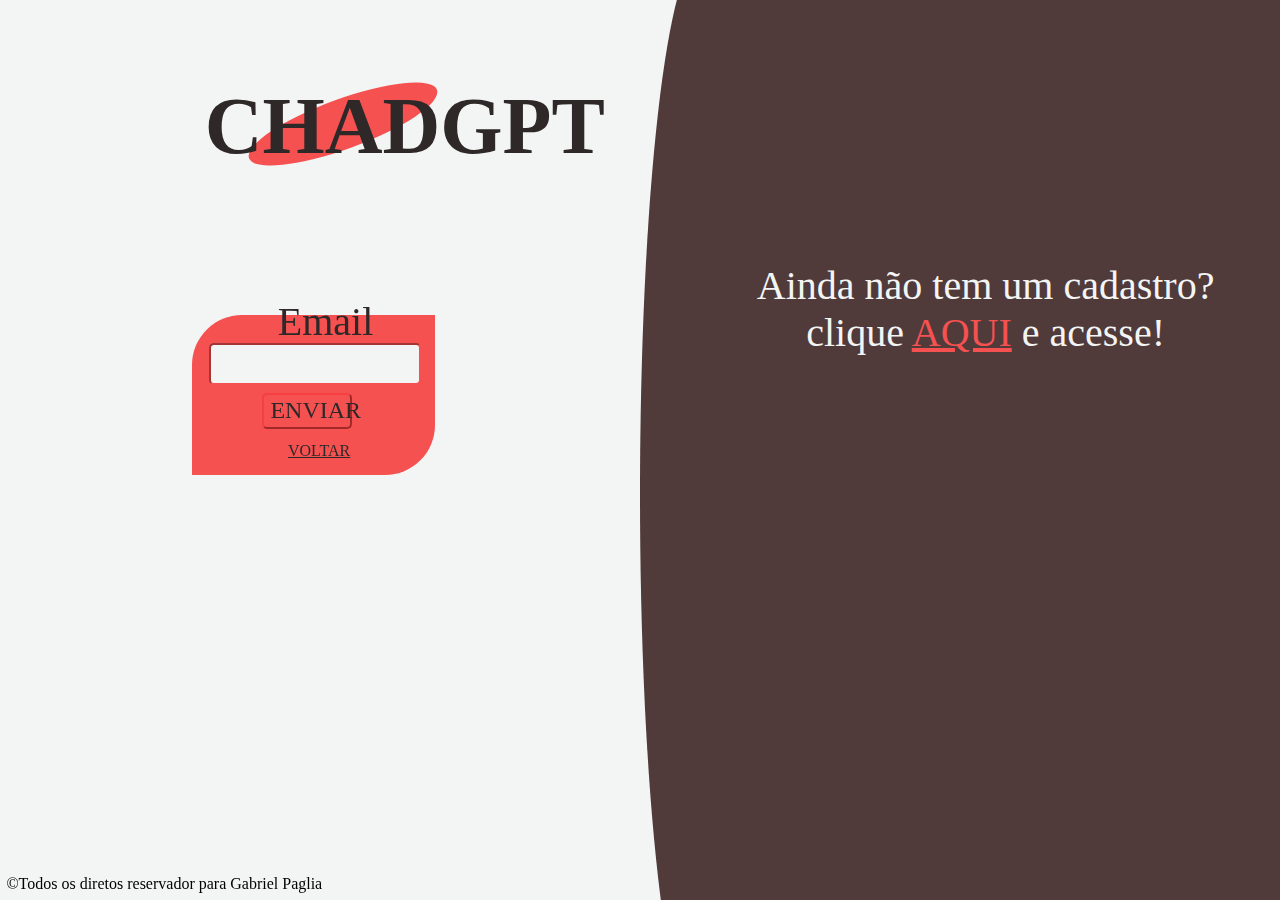
==== email.html @ 6f8f1445 "Add files via upload" ====
<!DOCTYPE html>
<html lang="en">
<head>
    <meta charset="UTF-8">
    <meta name="viewport" content="width=device-width, initial-scale=1.0">
    <title>Início</title>
    <link rel="stylesheet" href="styleEMAIL.css">
    <script src="scriptEMAIL.js"></script>
</head>
<body>
    <h1 class="titulo">CHADGPT</h1>
    <div class="circulo"></div>

    <div class="rec" id="animacao">
        <label id="email" for="nome" style="display: none;" class="invisivel">Email</label>

        <br>
        <input  type="email" id="mail" name="email" style="display: none;" class="invisivel"/>

        <br>
        <button id="botENVIAR" style="display: none;" class="invisivel">ENVIAR</button>
        <a id="voltar" href="index.html" style="display: none;" class="invisivel">VOLTAR</a>
    </div>

    <div class="cad">
        <p id="cad">
            Ainda não tem um cadastro?
            
            <br>
            clique <a id="aqui" href="">AQUI</a> e acesse!
        </p>
    </div>
</body>
<footer id="rodape">
    <p>&copy;Todos os diretos reservador para Gabriel Paglia</p>
</footer>
</html>
---- styleEMAIL.css ----
body {
    background-color: #f3f4f4;
}

/*----------------------------------------------*/

.titulo {
    position: fixed;
    top: 3%;
    left: 16%;
    /*---*/
    font-family: 'Trebuchet MS';
    font-size: 500%;
    color: #2e2828;
}

/*----------------------------------------------*/

.circulo {
    position: fixed;
    top: 11%;
    left: 19%;
    height: 50px;
    width: 200px;
    transform: rotate(-20deg);
    background-color: #f65151;
    border-radius: 50%;
    z-index: -1;
}

/*----------------------------------------------*/

.rec {
    position: fixed;
    top: 35%;
    left: 15%;
    height: 160px;
    width: 19%;
    background-color:  #f65151;
    z-index: -1;
    border-radius: 50px 0;
    transition: all transform 1s;
    transform-origin: top;
}

#animacao {
    animation: zoomOut 1s ease-in-out;
}
  
@keyframes zoomOut {
    0% {
        transform: scaley(1.7);
    }
    
    100% {
        transform: scaley(1);
    }
}

/*----------------------------------------------*/

#email {
    position: fixed;
    left: 16.7%;
    top: 26%;
    margin: 5%;
    
    /*---*/
    font-family: 'Trebuchet MS';
    font-size: 250%;
    color: #2e2828;
    text-align: center;
}

#mail {
    margin: 5%;
    position: fixed;
    left: 11.3%;
    top: 31%;
    background-color: #f3f4f4;
    height: 4%;
    width: 16%;
    border-color: #f65151;;
    border-radius: 5px;
    /*---*/
    font-family: 'Trebuchet MS';
    font-size: 180%;
    color: #2e2828;
}

/*----------------------------------------------*/

#botENVIAR {
    margin: 5%;
    position: fixed;
    height: 4%;
    width: 7%;
    top: 36.5%;
    left: 15.5%;
    border-radius: 5px;
    background-color: #f65151;
    border-color: #f73f3f;
    /*---*/
    font-family: 'Trebuchet MS';
    font-size: 150%;
    color: #2e2828;
}

/*----------------------------------------------*/

#voltar {
    margin: 5%;
    position: fixed;
    top: 42%;
    left: 17.5%;
    /*---*/
    font-family: 'Trebuchet MS';
    font-size: 100%;
    color: #2e2828;
}

/*----------------------------------------------*/

.cad {
    position: fixed;
    height: 120%;
    width: 60%;
    left: 50%;
    top: -5%;
    background-color: #503a3a;
    border-radius: 8%/50%;
}

#cad {
    margin-top: 40%;
    margin-right: 10%;
    font-family: 'Trebuchet MS';
    font-size: 250%;
    color: #f3f4f4;
    text-align: center;
}

#aqui {
    color: #f65151;
}

/*----------------------------------------------*/

@keyframes aparecer {
    0% {
        opacity: 0;
        visibility: hidden;
        transform: scale(0);
    }
    
    100% {
        opacity: 1;
        visibility: visible;
        transform: scale(1);
    }
}
  
.invisivel {
    animation: aparecer 3.5s ease-in-out 0s forwards;
}


/*----------------------------------------------*/

#rodape {
    position: fixed;
    bottom: -1%;
    left: 0.5%;
}
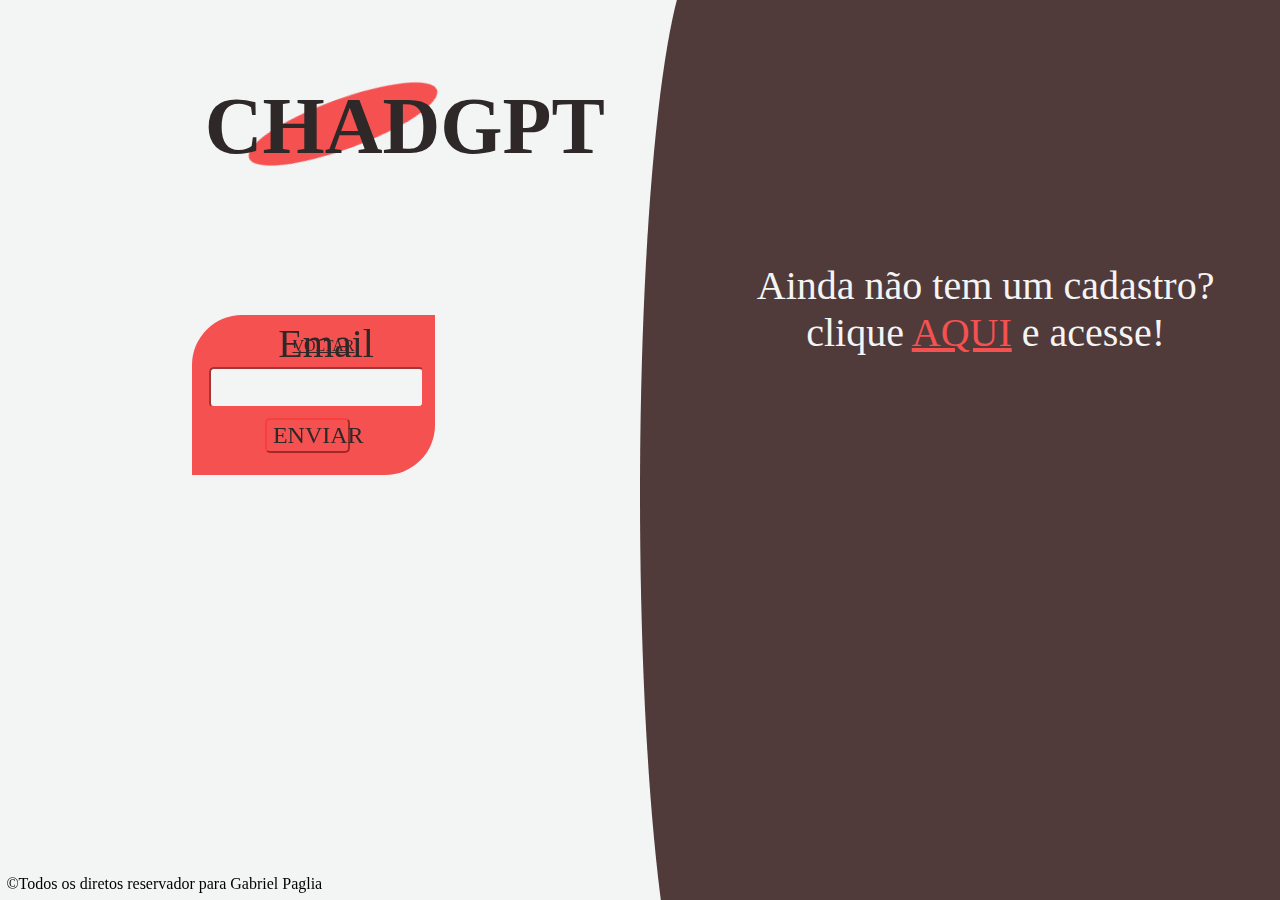
==== commit de288a38: "Add files via upload" ====
--- a/email.html
+++ b/email.html
@@ -19,8 +19,9 @@
 
         <br>
         <button id="botENVIAR" style="display: none;" class="invisivel">ENVIAR</button>
-        <a id="voltar" href="index.html" style="display: none;" class="invisivel">VOLTAR</a>
     </div>
+
+    <a id="voltar" href="index.html" style="display: none;" class="invisivel">VOLTAR</a>
 
     <div class="cad">
         <p id="cad">
--- a/styleEMAIL.css
+++ b/styleEMAIL.css
@@ -60,11 +60,8 @@
 /*----------------------------------------------*/
 
 #email {
-    position: fixed;
-    left: 16.7%;
-    top: 26%;
-    margin: 5%;
-    
+    margin-left: 35.5%;
+    margin-top: 2%;
     /*---*/
     font-family: 'Trebuchet MS';
     font-size: 250%;
@@ -73,30 +70,26 @@
 }
 
 #mail {
-    margin: 5%;
-    position: fixed;
-    left: 11.3%;
+    margin-left: 7%;
     top: 31%;
     background-color: #f3f4f4;
-    height: 4%;
-    width: 16%;
+    height: 22%;
+    width: 85%;
     border-color: #f65151;;
     border-radius: 5px;
     /*---*/
     font-family: 'Trebuchet MS';
-    font-size: 180%;
+    font-size: 150%;
     color: #2e2828;
 }
 
 /*----------------------------------------------*/
 
 #botENVIAR {
-    margin: 5%;
-    position: fixed;
-    height: 4%;
-    width: 7%;
-    top: 36.5%;
-    left: 15.5%;
+    margin-top: 4%;
+    margin-left: 30%;
+    height: 22%;
+    width: 35%;
     border-radius: 5px;
     background-color: #f65151;
     border-color: #f73f3f;
@@ -109,10 +102,9 @@
 /*----------------------------------------------*/
 
 #voltar {
-    margin: 5%;
-    position: fixed;
-    top: 42%;
-    left: 17.5%;
+    margin-top: 26%;
+    margin-left: 22.5%;
+    z-index: -1;
     /*---*/
     font-family: 'Trebuchet MS';
     font-size: 100%;
@@ -161,7 +153,7 @@
 }
   
 .invisivel {
-    animation: aparecer 3.5s ease-in-out 0s forwards;
+    animation: aparecer 1s ease-in-out 0s forwards;
 }
 
 
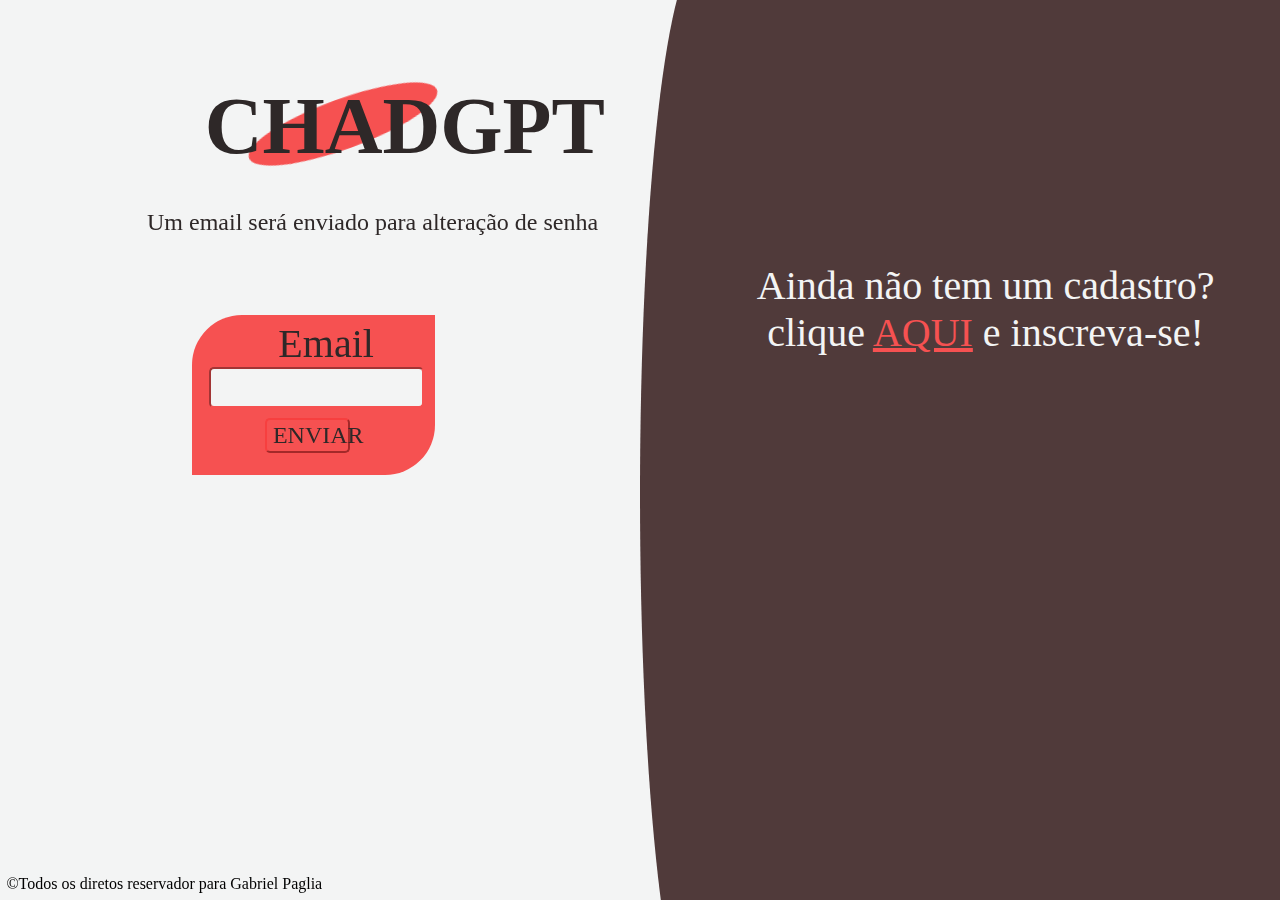
==== commit eb1a07c9: "Add files via upload" ====
--- a/email.html
+++ b/email.html
@@ -3,7 +3,7 @@
 <head>
     <meta charset="UTF-8">
     <meta name="viewport" content="width=device-width, initial-scale=1.0">
-    <title>Início</title>
+    <title>Cadastro</title>
     <link rel="stylesheet" href="styleEMAIL.css">
     <script src="scriptEMAIL.js"></script>
 </head>
@@ -21,14 +21,16 @@
         <button id="botENVIAR" style="display: none;" class="invisivel">ENVIAR</button>
     </div>
 
-    <a id="voltar" href="index.html" style="display: none;" class="invisivel">VOLTAR</a>
+    <a id="voltar" href="index.html">VOLTAR</a>
+
+    <p id="txtEMAIL">Um email será enviado para alteração de senha</p>
 
     <div class="cad">
         <p id="cad">
             Ainda não tem um cadastro?
             
             <br>
-            clique <a id="aqui" href="">AQUI</a> e acesse!
+            clique <a id="aqui" href="cadastro.html">AQUI</a> e inscreva-se!
         </p>
     </div>
 </body>
--- a/styleEMAIL.css
+++ b/styleEMAIL.css
@@ -37,7 +37,6 @@
     height: 160px;
     width: 19%;
     background-color:  #f65151;
-    z-index: -1;
     border-radius: 50px 0;
     transition: all transform 1s;
     transform-origin: top;
@@ -113,6 +112,17 @@
 
 /*----------------------------------------------*/
 
+#txtEMAIL {
+    margin-top: -11.5%;
+    margin-left: 11%;
+    /*---*/
+    font-family: 'Trebuchet MS';
+    font-size: 150%;
+    color: #2e2828;
+}
+
+/*----------------------------------------------*/
+
 .cad {
     position: fixed;
     height: 120%;
@@ -156,7 +166,6 @@
     animation: aparecer 1s ease-in-out 0s forwards;
 }
 
-
 /*----------------------------------------------*/
 
 #rodape {
